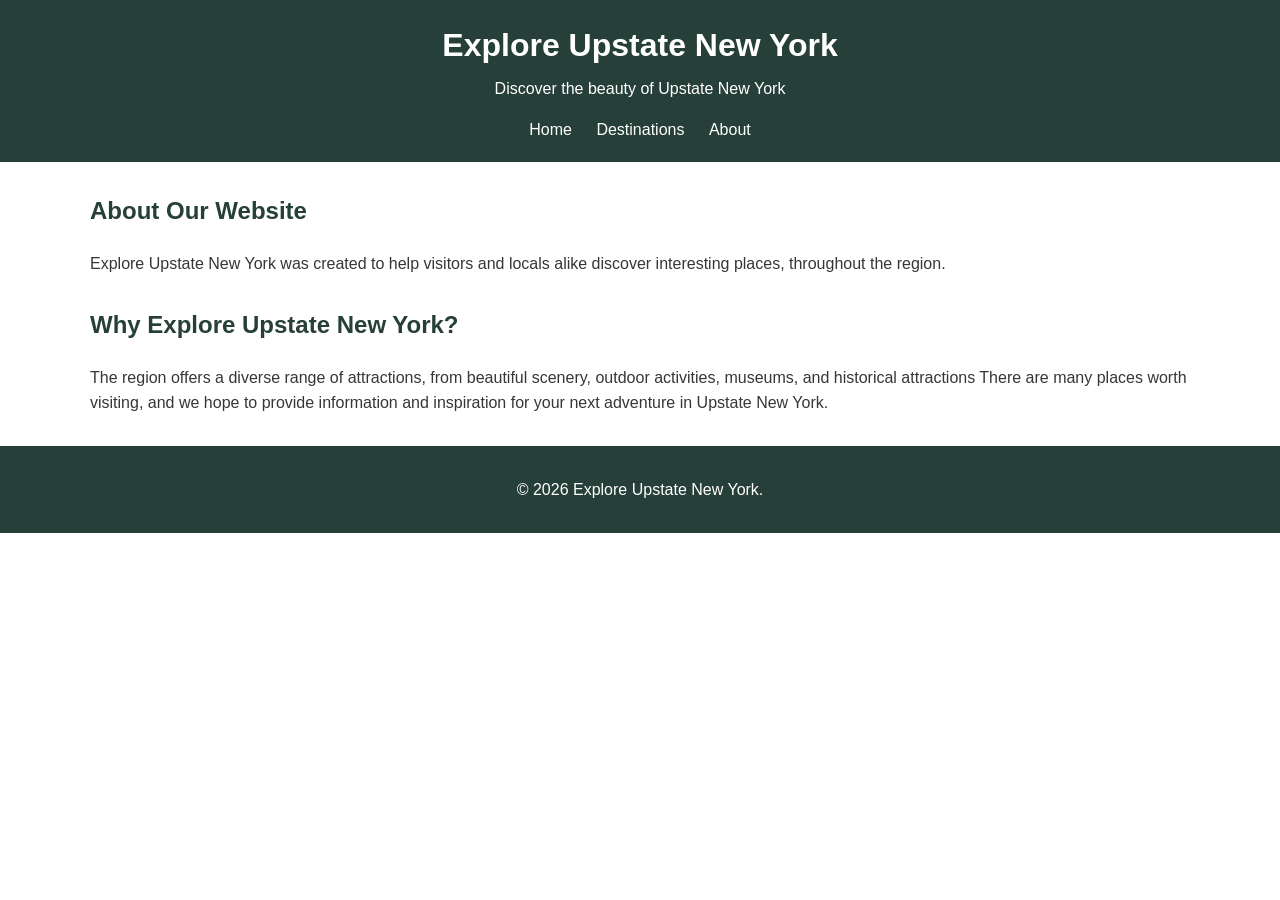
==== about.html @ 53044821 "Create initial website structure and starter pages" ====
<!DOCTYPE html>
<html lang="en">
<head>
    <meta charset="UTF-8">
    <meta name="viewport" content="width=device-width, initial-scale=1.0">
    <title>Explore Upstate New York - About</title>
    <link rel="stylesheet" href="styles/main.css">
</head>
<body>

    <header>
        <h1>Explore Upstate New York</h1>
        <p>Discover the beauty of Upstate New York</p>

        <nav>
            <ul>
                <li><a href="index.html">Home</a></li>
                <li><a href="destinations.html">Destinations</a></li>
                <li><a href="about.html">About</a></li>
            </ul>
        </nav>
    </header>

    <main>
        <section>
            <h2>About Our Website</h2>
            <p>
                Explore Upstate New York was created to help visitors and locals alike discover interesting places, 
                throughout the region.  
            </p>
        </section>

        <section>
            <h2>Why Explore Upstate New York?</h2>
            <p>
                The region offers a diverse range of attractions, from beautiful scenery, outdoor activities, 
                museums, and historical attractions There are many places worth visiting, and we hope to provide 
                information and inspiration for your next adventure in Upstate New York.
            </p>
        </section>

    </main>

    <footer>
        <p>&copy; 2026 Explore Upstate New York.</p>
    </footer>
---- styles/main.css ----
* {
    box-sizing: border-box;
}

body {
    margin: 0;
    font-family: Arial, sans-serif;
    line-height: 1.6;
    color: #363636;
    background-color: #ffffff;
}


header {
    background-color: #263F39;
    color: #ffffff;
    padding: 20px;
    text-align: center;
}

header h1 {
    margin: 0;
}

header p {
    margin: 5px 0 15px;
}

nav ul {
    list-style: none;
    padding: 0;
    margin: 0;
}

nav li {
    display: inline-block;
    margin: 0 10px;
}

nav a {
    color: #ffffff;
    text-decoration: none;
}

nav a:hover {
    text-decoration: underline;
}

main {
    width: 90%;
    max-width: 1100px;
    margin: 30px auto;
}

section {
    margin-bottom: 30px;
}

h2 {
    color: #263F39;
}

footer {
    background-color: #263F39;
    color: #ffffff;
    text-align: center;
    padding: 15px;
}
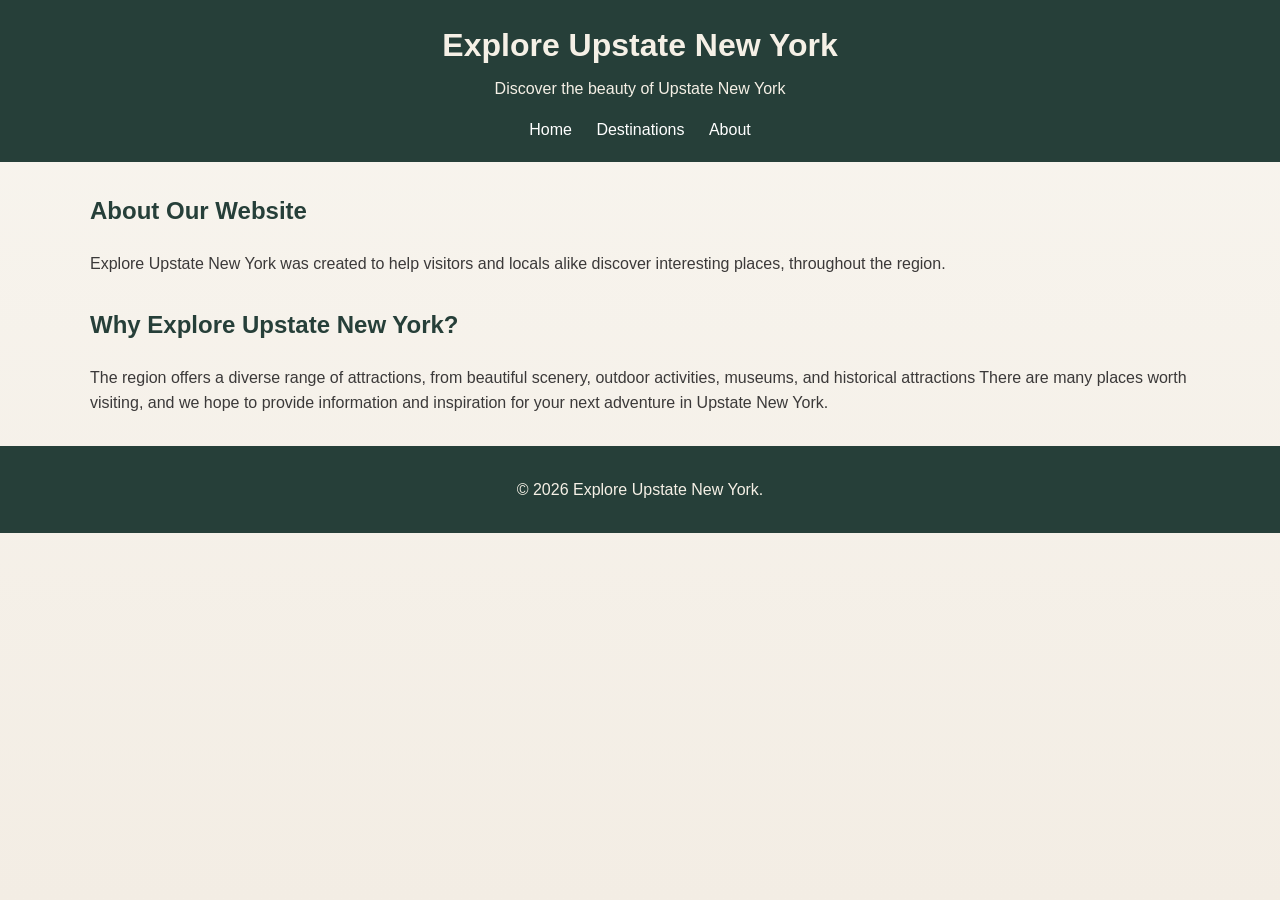
==== commit 6578a2fd: "Add About page section" ====
--- a/about.html
+++ b/about.html
@@ -1,11 +1,13 @@
 <!DOCTYPE html>
 <html lang="en">
+
 <head>
     <meta charset="UTF-8">
     <meta name="viewport" content="width=device-width, initial-scale=1.0">
     <title>Explore Upstate New York - About</title>
     <link rel="stylesheet" href="styles/main.css">
 </head>
+
 <body>
 
     <header>
@@ -25,16 +27,16 @@
         <section>
             <h2>About Our Website</h2>
             <p>
-                Explore Upstate New York was created to help visitors and locals alike discover interesting places, 
-                throughout the region.  
+                Explore Upstate New York was created to help visitors and locals alike discover interesting places,
+                throughout the region.
             </p>
         </section>
 
         <section>
             <h2>Why Explore Upstate New York?</h2>
             <p>
-                The region offers a diverse range of attractions, from beautiful scenery, outdoor activities, 
-                museums, and historical attractions There are many places worth visiting, and we hope to provide 
+                The region offers a diverse range of attractions, from beautiful scenery, outdoor activities,
+                museums, and historical attractions There are many places worth visiting, and we hope to provide
                 information and inspiration for your next adventure in Upstate New York.
             </p>
         </section>
--- a/styles/main.css
+++ b/styles/main.css
@@ -6,16 +6,25 @@
 
 body {
     margin: 0;
+    min-height: 100vh;
     font-family: Arial, sans-serif;
     line-height: 1.6;
-    color: #363636;
-    background-color: #ffffff;
+    background: linear-gradient(to bottom, #f8f5ef, #f3ede4);
+    color: #3b3939;
 }
 
+body a {
+    color: #34806e;
+    text-decoration: underline;
+}
+
+body a:hover {
+    color: #04af87;
+}
 
 header {
     background-color: #263F39;
-    color: #ffffff;
+    color: #f5f0e6;
     padding: 20px;
     text-align: center;
 }
@@ -48,6 +57,25 @@
     text-decoration: underline;
 }
 
+.banner-image {
+    width: 100%;
+    height: 375px;
+    overflow: hidden;
+}
+
+.banner-image img {
+    width: 100%;
+    height: 100%;
+    object-fit: cover;
+    display: block;
+}
+
+@media (max-width: 600px) {
+    .banner-image {
+        height: 250px;
+    }
+}
+
 main {
     width: 90%;
     max-width: 1100px;
@@ -62,9 +90,76 @@
     color: #263F39;
 }
 
+.destinations {
+    display: grid;
+    grid-template-columns: repeat(2, 1fr);
+    gap: 20px;
+}
+
+.destinations section {
+    background-color: #fbf4e8;
+    padding: 20px;
+    border: 1.5px solid #78694c;
+    border-radius: 8px;
+    margin-bottom: 0;
+}
+
+.destinations h3 {
+    color: #263F39;
+    margin-top: 0;
+}
+
+@media (max-width: 600px) {
+    .destinations {
+        grid-template-columns: 1fr;
+    }
+}
+
+.destinations a {
+    color: #368573;
+    font-weight: bold;
+    text-decoration: none;
+}
+
+.destinations a:hover {
+    text-decoration: underline;
+}
+
+.featured-destinations {
+    display: grid;
+    grid-template-columns: repeat(2, 1fr);
+    gap: 20px;
+    margin-top: 20px;
+}
+
+.featured-card {
+    background-color: #F5F0E6;
+    padding: 15px;
+    border-radius: 8px;
+}
+
+.featured-card img {
+    width: 100%;
+    height: 300px;
+    object-fit: cover;
+    border-radius: 6px;
+    display: block;
+}
+
+.featured-card h3 {
+    color: #263F39;
+    margin-bottom: 0;
+}
+
+@media (max-width: 600px) {
+    .featured-destinations {
+        grid-template-columns: 1fr;
+    }
+}
+
 footer {
     background-color: #263F39;
-    color: #ffffff;
+    color: #f5f0e6;
     text-align: center;
     padding: 15px;
 }
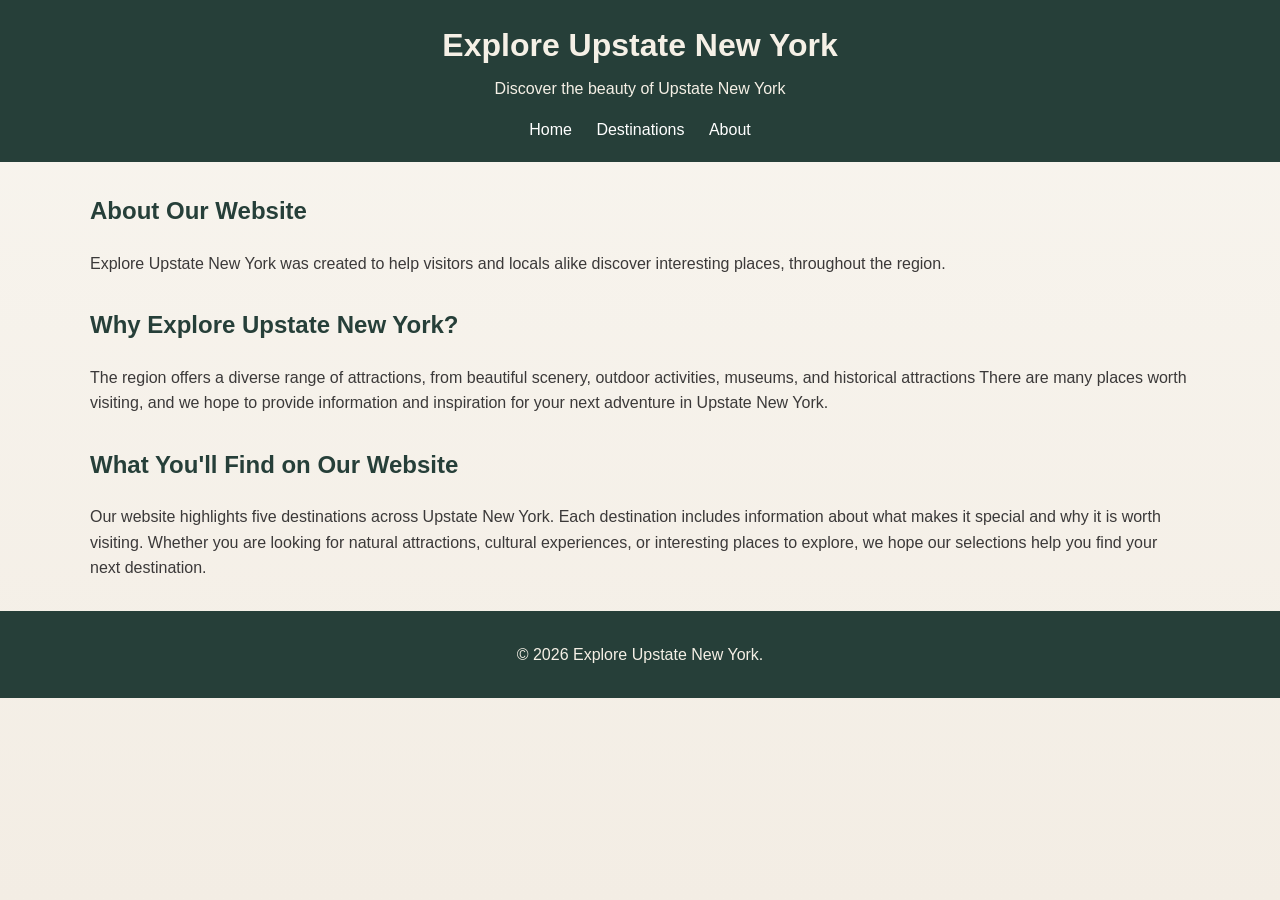
==== commit 0df127f1: "add  a section" ====
--- a/about.html
+++ b/about.html
@@ -40,7 +40,16 @@
                 information and inspiration for your next adventure in Upstate New York.
             </p>
         </section>
-
+        <section>
+            <h2>What You'll Find on Our Website</h2>
+            <p>
+                Our website highlights five destinations across Upstate New York. Each destination includes information
+                about what makes it special and why it is worth visiting. Whether you are looking for natural
+                attractions,
+                cultural experiences, or interesting places to explore, we hope our selections help you find your next
+                destination.
+            </p>
+        </section>
     </main>
 
     <footer>
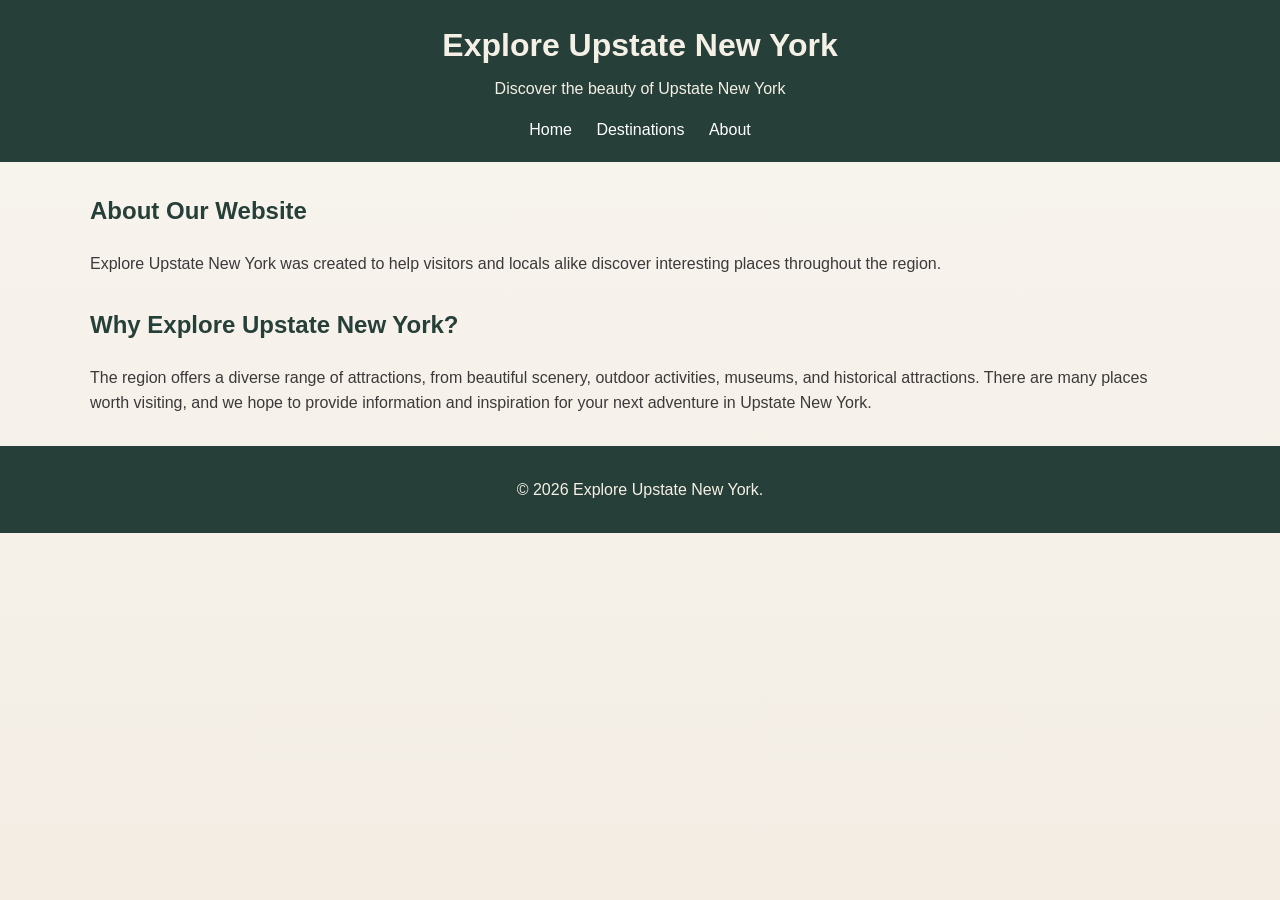
==== commit d427b2dd: "Fixed typo" ====
--- a/about.html
+++ b/about.html
@@ -1,13 +1,11 @@
 <!DOCTYPE html>
 <html lang="en">
-
 <head>
     <meta charset="UTF-8">
     <meta name="viewport" content="width=device-width, initial-scale=1.0">
     <title>Explore Upstate New York - About</title>
     <link rel="stylesheet" href="styles/main.css">
 </head>
-
 <body>
 
     <header>
@@ -27,31 +25,23 @@
         <section>
             <h2>About Our Website</h2>
             <p>
-                Explore Upstate New York was created to help visitors and locals alike discover interesting places,
-                throughout the region.
+                Explore Upstate New York was created to help visitors and locals alike discover interesting places 
+                throughout the region.  
             </p>
         </section>
 
         <section>
             <h2>Why Explore Upstate New York?</h2>
             <p>
-                The region offers a diverse range of attractions, from beautiful scenery, outdoor activities,
-                museums, and historical attractions There are many places worth visiting, and we hope to provide
+                The region offers a diverse range of attractions, from beautiful scenery, outdoor activities, 
+                museums, and historical attractions. There are many places worth visiting, and we hope to provide 
                 information and inspiration for your next adventure in Upstate New York.
             </p>
-        </section>
-        <section>
-            <h2>What You'll Find on Our Website</h2>
-            <p>
-                Our website highlights five destinations across Upstate New York. Each destination includes information
-                about what makes it special and why it is worth visiting. Whether you are looking for natural
-                attractions,
-                cultural experiences, or interesting places to explore, we hope our selections help you find your next
-                destination.
-            </p>
-        </section>
+        </section>       
     </main>
 
     <footer>
         <p>&copy; 2026 Explore Upstate New York.</p>
-    </footer>+    </footer>
+</body>
+</html>
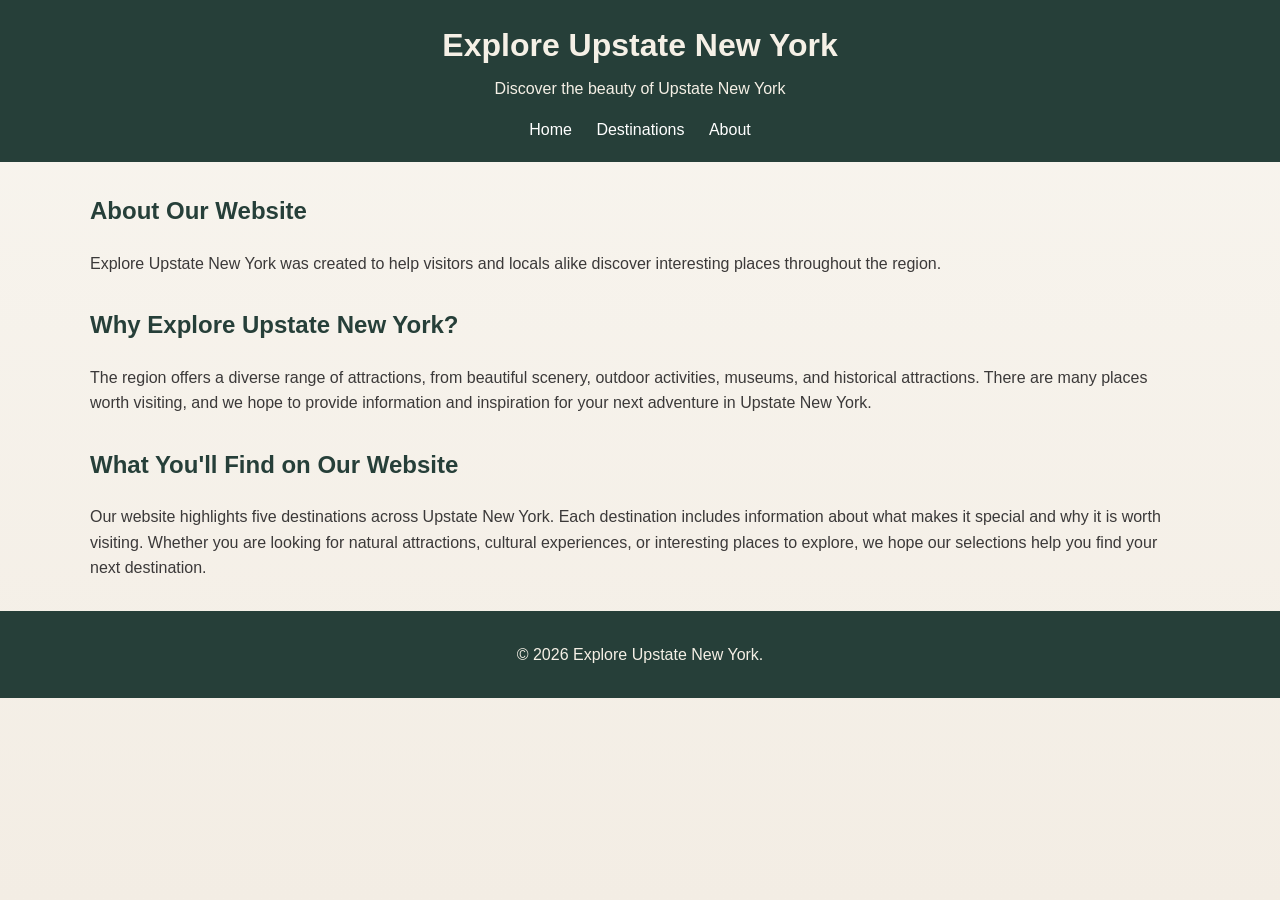
==== commit 4579b964: "Update homepage and about page" ====
--- a/about.html
+++ b/about.html
@@ -37,7 +37,17 @@
                 museums, and historical attractions. There are many places worth visiting, and we hope to provide 
                 information and inspiration for your next adventure in Upstate New York.
             </p>
-        </section>       
+        </section>
+        <section>
+            <h2>What You'll Find on Our Website</h2>
+            <p>
+                Our website highlights five destinations across Upstate New York. Each destination includes information
+                about what makes it special and why it is worth visiting. Whether you are looking for natural
+                attractions, cultural experiences, or interesting places to explore, we hope our selections help you find your next
+                destination.
+            </p>
+        </section>
+
     </main>
 
     <footer>
